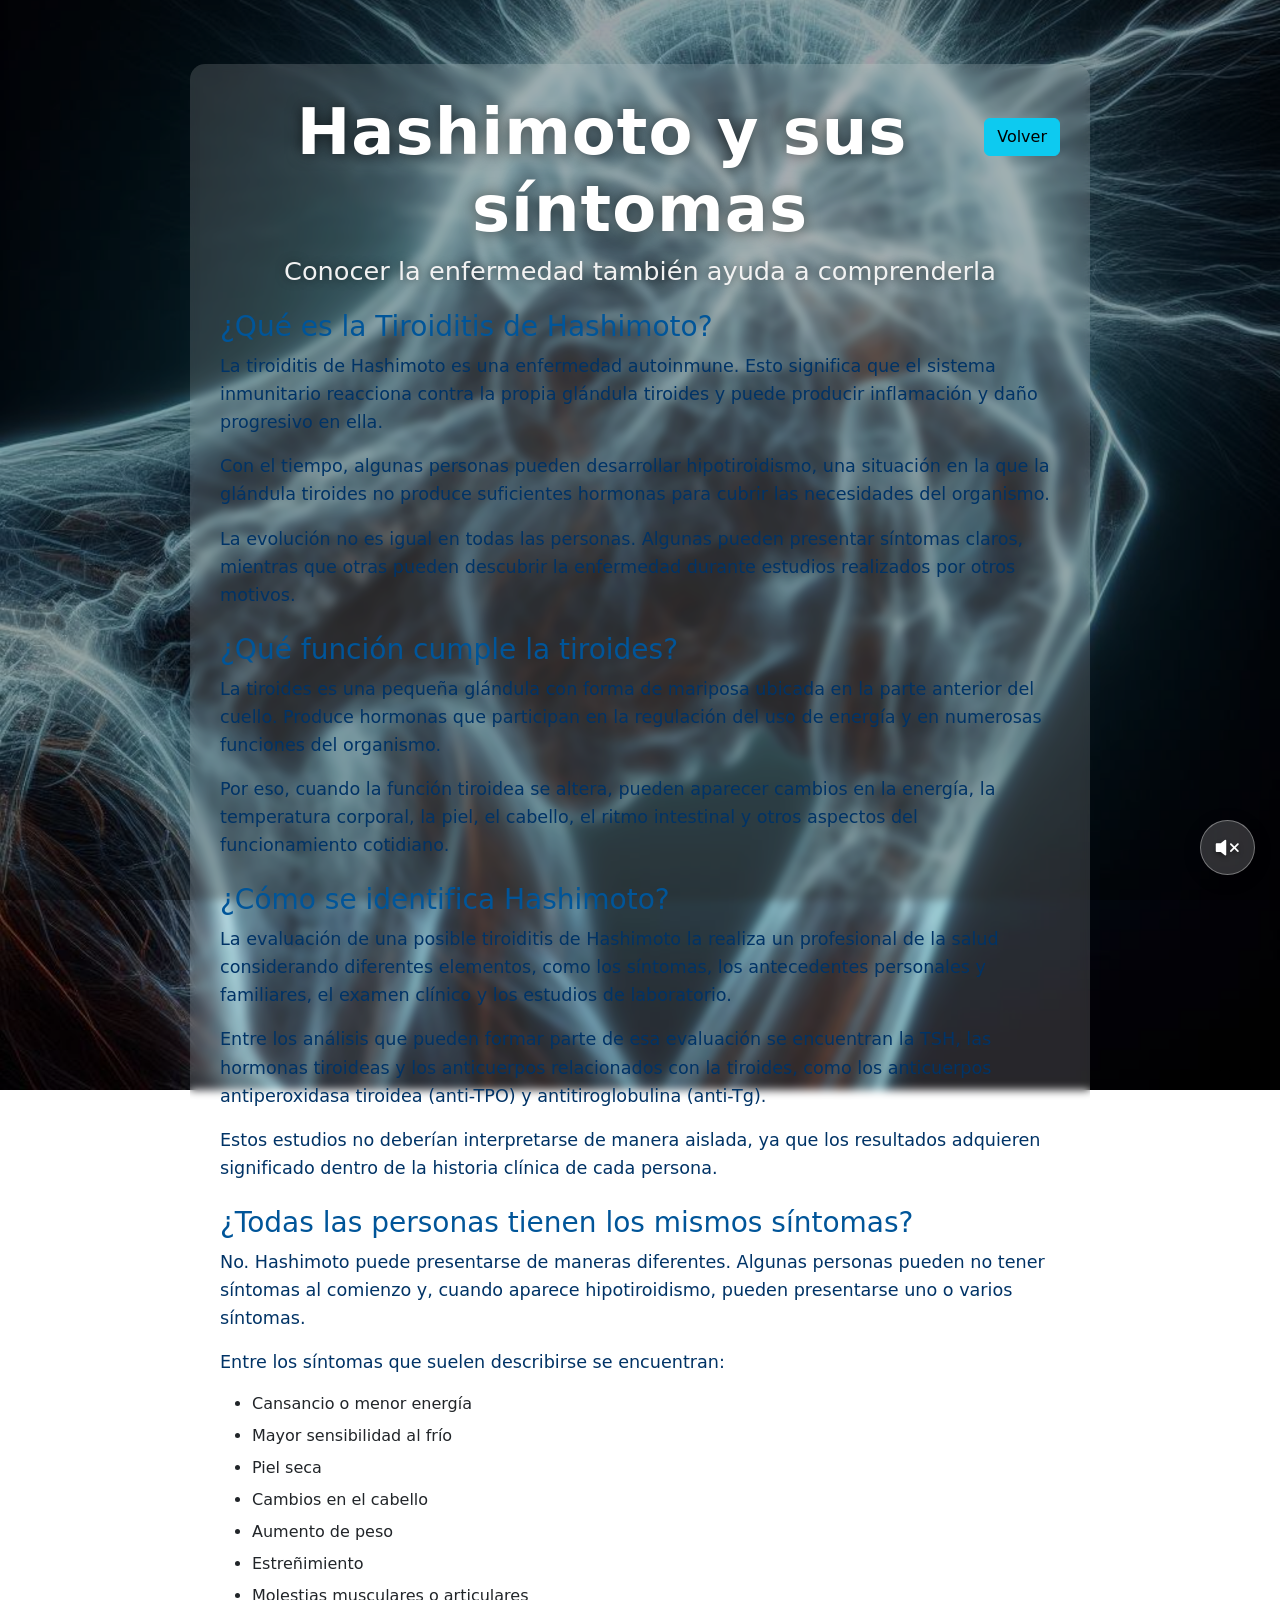
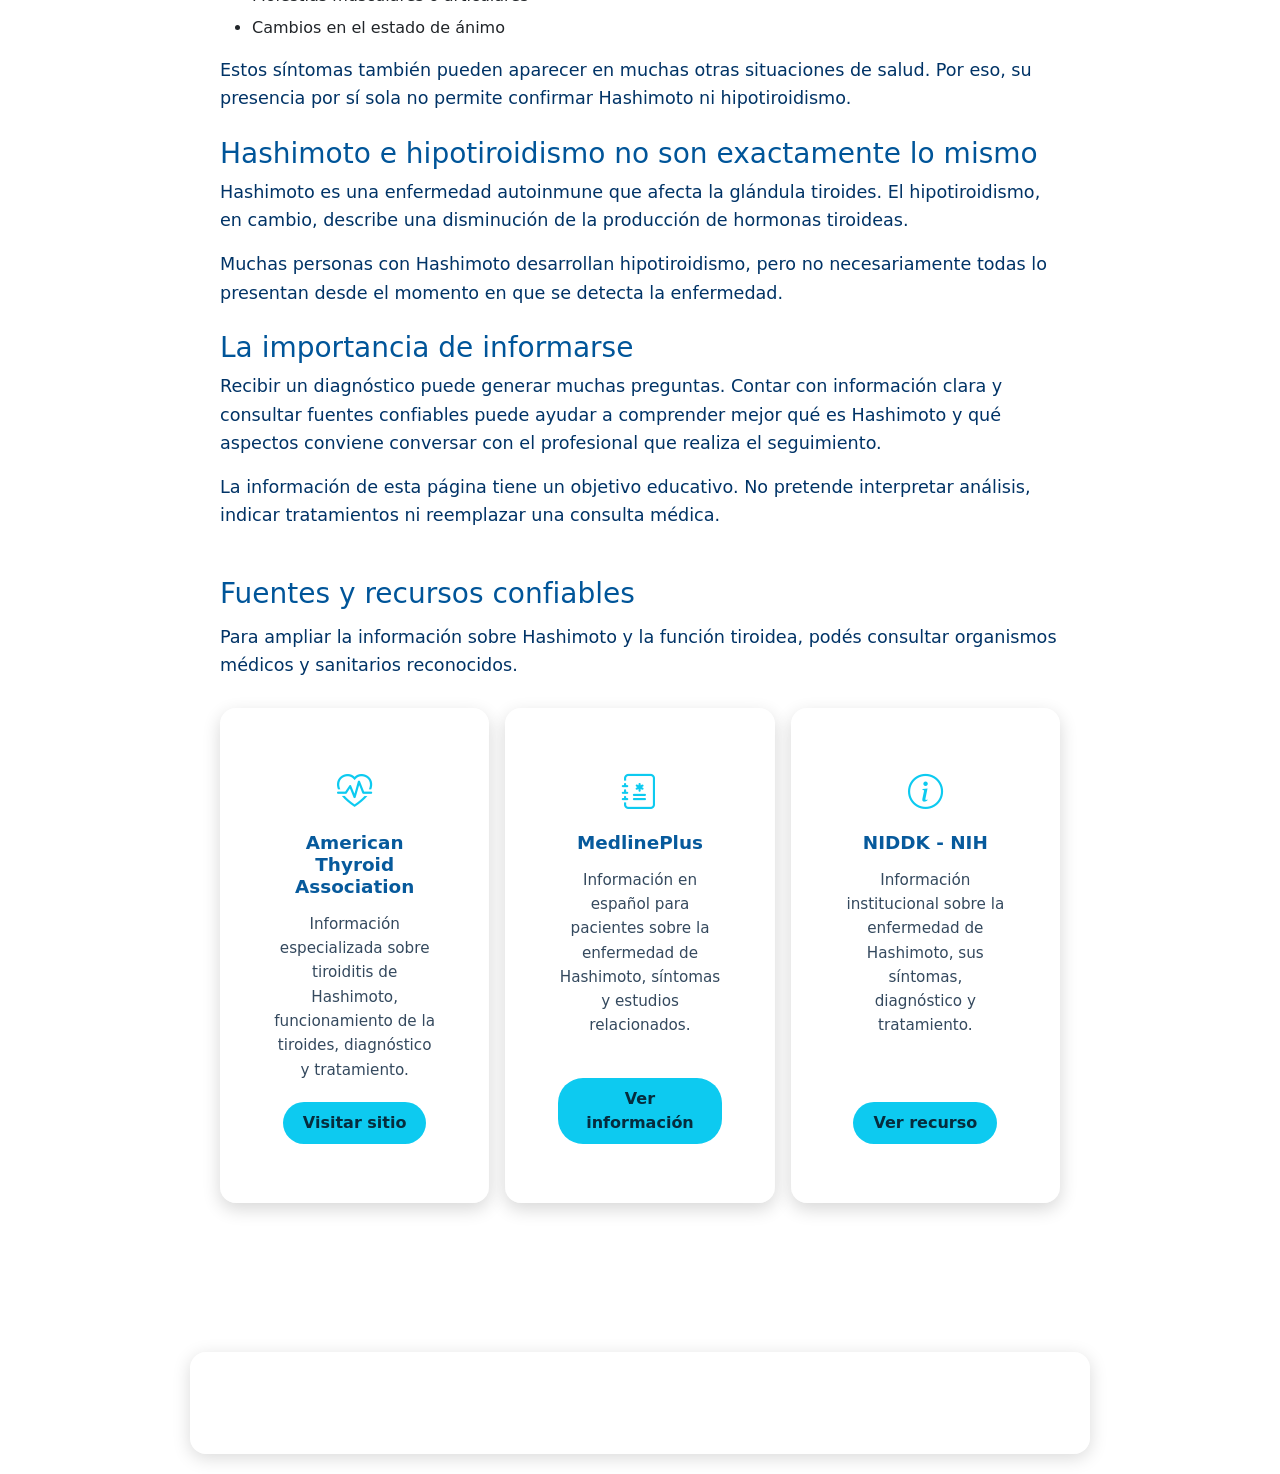
==== paginas/hashimoto.html @ 97b9bfaf "Primera version del proyecto web Hashimoto" ====
<!DOCTYPE html>

<html lang="es">

<head>

    <meta charset="UTF-8">

    <meta name="viewport" content="width=device-width, initial-scale=1.0">

    <title>Tiroiditis de Hashimoto</title>

    <!-- Bootstrap -->
    <link
        href="https://cdn.jsdelivr.net/npm/bootstrap@5.3.0/dist/css/bootstrap.min.css"
        rel="stylesheet"
    >

    <link rel="stylesheet" href="../css/style.css">

    <!-- Bootstrap icons -->
    <link
        rel="stylesheet"
        href="https://cdn.jsdelivr.net/npm/bootstrap-icons@1.11.1/font/bootstrap-icons.css"
    >

</head>

<body class="fondo-hashimoto">


    <!-- CONTENIDO PRINCIPAL -->

    <main class="container py-4">

        <div class="contenedor-hashimoto">


            <!-- BOTÓN VOLVER -->

            <a
                href="../index.html"
                class="btn btn-info mt-4 float-end"
            >
                Volver
            </a>


            <!-- TÍTULOS -->

            <h1 class="titulo-hashimoto">
                Hashimoto y sus síntomas
            </h1>

            <h2 class="subtitulo-hashimoto">
                Conocer la enfermedad también ayuda a comprenderla
            </h2>


            <!-- SECCIÓN 1 -->

            <h3>¿Qué es la Tiroiditis de Hashimoto?</h3>

            <p>
                La tiroiditis de Hashimoto es una enfermedad autoinmune.
                Esto significa que el sistema inmunitario reacciona contra
                la propia glándula tiroides y puede producir inflamación
                y daño progresivo en ella.
            </p>

            <p>
                Con el tiempo, algunas personas pueden desarrollar
                hipotiroidismo, una situación en la que la glándula
                tiroides no produce suficientes hormonas para cubrir
                las necesidades del organismo.
            </p>

            <p>
                La evolución no es igual en todas las personas.
                Algunas pueden presentar síntomas claros, mientras que
                otras pueden descubrir la enfermedad durante estudios
                realizados por otros motivos.
            </p>


            <!-- SECCIÓN 2 -->

            <h3>¿Qué función cumple la tiroides?</h3>

            <p>
                La tiroides es una pequeña glándula con forma de mariposa
                ubicada en la parte anterior del cuello.
                Produce hormonas que participan en la regulación del uso
                de energía y en numerosas funciones del organismo.
            </p>

            <p>
                Por eso, cuando la función tiroidea se altera, pueden
                aparecer cambios en la energía, la temperatura corporal,
                la piel, el cabello, el ritmo intestinal y otros aspectos
                del funcionamiento cotidiano.
            </p>


            <!-- SECCIÓN 3 -->

            <h3>¿Cómo se identifica Hashimoto?</h3>

            <p>
                La evaluación de una posible tiroiditis de Hashimoto la
                realiza un profesional de la salud considerando diferentes
                elementos, como los síntomas, los antecedentes personales
                y familiares, el examen clínico y los estudios de laboratorio.
            </p>

            <p>
                Entre los análisis que pueden formar parte de esa evaluación
                se encuentran la TSH, las hormonas tiroideas y los anticuerpos
                relacionados con la tiroides, como los anticuerpos
                antiperoxidasa tiroidea (anti-TPO) y antitiroglobulina
                (anti-Tg).
            </p>

            <p>
                Estos estudios no deberían interpretarse de manera aislada,
                ya que los resultados adquieren significado dentro de la
                historia clínica de cada persona.
            </p>


            <!-- SECCIÓN 4 -->

            <h3>¿Todas las personas tienen los mismos síntomas?</h3>

            <p>
                No. Hashimoto puede presentarse de maneras diferentes.
                Algunas personas pueden no tener síntomas al comienzo y,
                cuando aparece hipotiroidismo, pueden presentarse uno o
                varios síntomas.
            </p>

            <p>
                Entre los síntomas que suelen describirse se encuentran:
            </p>

            <ul>

                <li>Cansancio o menor energía</li>

                <li>Mayor sensibilidad al frío</li>

                <li>Piel seca</li>

                <li>Cambios en el cabello</li>

                <li>Aumento de peso</li>

                <li>Estreñimiento</li>

                <li>Molestias musculares o articulares</li>

                <li>Cambios en el estado de ánimo</li>

            </ul>

            <p>
                Estos síntomas también pueden aparecer en muchas otras
                situaciones de salud. Por eso, su presencia por sí sola
                no permite confirmar Hashimoto ni hipotiroidismo.
            </p>


            <!-- SECCIÓN 5 -->

            <h3>Hashimoto e hipotiroidismo no son exactamente lo mismo</h3>

            <p>
                Hashimoto es una enfermedad autoinmune que afecta la glándula
                tiroides. El hipotiroidismo, en cambio, describe una disminución
                de la producción de hormonas tiroideas.
            </p>

            <p>
                Muchas personas con Hashimoto desarrollan hipotiroidismo,
                pero no necesariamente todas lo presentan desde el momento
                en que se detecta la enfermedad.
            </p>


            <!-- SECCIÓN 6 -->

            <h3>La importancia de informarse</h3>

            <p>
                Recibir un diagnóstico puede generar muchas preguntas.
                Contar con información clara y consultar fuentes confiables
                puede ayudar a comprender mejor qué es Hashimoto y qué aspectos
                conviene conversar con el profesional que realiza el seguimiento.
            </p>

            <p>
                La información de esta página tiene un objetivo educativo.
                No pretende interpretar análisis, indicar tratamientos ni
                reemplazar una consulta médica.
            </p>


            <!-- FUENTES CONFIABLES -->

            <section class="fuentes-confiables">

                <h3>Fuentes y recursos confiables</h3>

                <p>
                    Para ampliar la información sobre Hashimoto y la función
                    tiroidea, podés consultar organismos médicos y sanitarios
                    reconocidos.
                </p>


                <div class="row g-3">


                    <!-- AMERICAN THYROID ASSOCIATION -->

                    <div class="col-md-4">

                        <div class="card h-100">

                            <div class="card-body">

                                <i class="bi bi-heart-pulse"></i>

                                <h4 class="card-title">
                                    American Thyroid Association
                                </h4>

                                <p class="card-text">
                                    Información especializada sobre tiroiditis
                                    de Hashimoto, funcionamiento de la tiroides,
                                    diagnóstico y tratamiento.
                                </p>

                                <a
                                    href="https://www.thyroid.org/hashimotos-thyroiditis/"
                                    target="_blank"
                                    rel="noopener noreferrer"
                                    class="btn btn-info"
                                >
                                    Visitar sitio
                                </a>

                            </div>

                        </div>

                    </div>


                    <!-- MEDLINEPLUS -->

                    <div class="col-md-4">

                        <div class="card h-100">

                            <div class="card-body">

                                <i class="bi bi-journal-medical"></i>

                                <h4 class="card-title">
                                    MedlinePlus
                                </h4>

                                <p class="card-text">
                                    Información en español para pacientes
                                    sobre la enfermedad de Hashimoto,
                                    síntomas y estudios relacionados.
                                </p>

                                <a
                                    href="https://medlineplus.gov/spanish/ency/article/000371.htm"
                                    target="_blank"
                                    rel="noopener noreferrer"
                                    class="btn btn-info"
                                >
                                    Ver información
                                </a>

                            </div>

                        </div>

                    </div>


                    <!-- NIDDK -->

                    <div class="col-md-4">

                        <div class="card h-100">

                            <div class="card-body">

                                <i class="bi bi-info-circle"></i>

                                <h4 class="card-title">
                                    NIDDK - NIH
                                </h4>

                                <p class="card-text">
                                    Información institucional sobre la
                                    enfermedad de Hashimoto, sus síntomas,
                                    diagnóstico y tratamiento.
                                </p>

                                <a
                                    href="https://www.niddk.nih.gov/health-information/endocrine-diseases/hashimotos-disease"
                                    target="_blank"
                                    rel="noopener noreferrer"
                                    class="btn btn-info"
                                >
                                    Ver recurso
                                </a>

                            </div>

                        </div>

                    </div>


                </div>

            </section>


        </div>

    </main>


    <!-- INFORMACIÓN Y AUTOR -->

    <footer class="footer-informativo">

        <div class="footer-contenido">

            <p class="nota-informativa">

                <i class="bi bi-info-circle-fill"></i>

                Información general con fines educativos.
                El contenido no reemplaza la orientación de profesionales de la salud.

            </p>

            <div class="footer-linea"></div>

            <p class="footer-autor">
               Diseño y desarrollo web: Mariela Degenaro.
            </p>

        </div>

    </footer>


    <!-- BOTÓN FLOTANTE DE SONIDO -->

    <button
        id="btn-sonido"
        class="btn-sonido"
        type="button"
        title="Activar sonido"
    >

        <i
            id="icono-sonido"
            class="bi bi-volume-mute-fill"
        >
        </i>

    </button>


    <!-- SONIDO DEL MAR -->

    <audio
        id="ocean-audio"
        loop
        preload="auto"
    >

        <source
            src="../sonidos/oceanwaves.mp3"
            type="audio/mp3"
        >

    </audio>


    <!-- JAVASCRIPT -->

    <script
        type="module"
        src="../js/index.js"
    >
    </script>


</body>

</html>
---- css/style.css ----
/* =========================================================
   FONDO GENERAL
========================================================= */
body {
    background-image: url("../imagenes/hashimotostress.png");
    background-size: cover;
    background-repeat: no-repeat;
    background-position: center;
    background-attachment: fixed;
}

body::before {
    content: "";
    position: fixed;
    inset: 0;
    background: rgba(0, 0, 0, 0.35);
    pointer-events: none;
}

/* =========================================================
   PANEL VIDRIO HASHIMOTO
========================================================= */
.contenedor-hashimoto {
    background: rgba(255, 255, 255, 0.15);
    backdrop-filter: blur(4px);
    padding: 30px;
    border-radius: 15px;
    margin: 40px auto;
    max-width: 900px;
    transition: background 0.3s ease, backdrop-filter 0.3s ease;
}

.contenedor-hashimoto:hover {
    background: rgba(255, 255, 255, 0.85);
    backdrop-filter: blur(8px);
}

/* =========================================================
   HEADER – TÍTULO PRINCIPAL
========================================================= */
header h1,
.titulo-hashimoto {
    font-size: 4rem;
    font-weight: 900;
    color: #ffffff;
    text-shadow: 0 0 15px rgba(0,0,0,0.6);
    letter-spacing: 1px;
    text-align: center;
}

.subtitulo-hashimoto {
    font-size: 1.6rem;
    color: #f2f2f2;
    text-shadow: 0 0 10px rgba(0,0,0,0.5);
    text-align: center;
}


.aviso-informativo {
    max-width: 850px;
    margin: 25px auto 35px;
    padding: 15px 22px;

    display: flex;
    align-items: flex-start;
    gap: 14px;

    background: rgba(255, 255, 255, 0.18);

    backdrop-filter: blur(10px);
    -webkit-backdrop-filter: blur(10px);

    border: 1px solid rgba(255, 255, 255, 0.35);
    border-radius: 16px;

    box-shadow: 0 4px 18px rgba(0, 0, 0, 0.15);

    color: white;
}

.aviso-informativo i {
    font-size: 24px;
    margin-top: 2px;
}

.aviso-informativo strong {
    display: block;
    font-size: 1rem;
    margin-bottom: 5px;
}

.aviso-informativo p {
    margin: 0;
    font-size: 0.90rem;
    line-height: 1.5;
}
/* =========================================================
   HEADER – BOTONES (WhatsApp, Instagram, Facebook)
========================================================= */
/* BOTONES FLOTANTES */
.header-btn {
  position: relative;
  z-index: 10;                 /* encima del overlay */
  font-size: 1.6rem;
  padding: 10px 18px;
  border: 2px solid #ffffff;
  border-radius: 50px;
  background: rgba(255,255,255,0.15); /* vidrio suave */
  backdrop-filter: blur(4px);
  color: #ffffff ;  /* texto blanco */
  transition: all 0.3s ease;
}

/* ÍCONOS */
.header-btn i {
  color: #ffffff;             /* blanco real */
  transition: color 0.3s ease;
}

/* EFECTO HOVER */
.header-btn:hover {
  background: rgba(255,255,255,0.85); /* se vuelve blanco */
  color: #003366;          /* texto azul */
  transform: translateY(-4px);        /* flotadita */
}

.header-btn:hover i {
  color: #003366;             /* ícono azul */
}


/* =========================================================
   FONDO ANIMADO DEL MAR
========================================================= */
.video-background {
    position: fixed;
    top: 0;
    left: 0;
    width: 100%;
    height: 100%;
    overflow: hidden;
    z-index: -1;
}

.video-background video {
    width: 100%;
    height: 100%;
    object-fit: cover;
}

/* =========================================================
   HEADER-MAR (capa encima del video)
========================================================= */
.header-mar {
    padding: 60px 0;
    position: relative;
}

.header-mar::before {
    content: "";
    position: absolute;
    inset: 0;
    background: rgba(0,0,0,0.25);
}

/* =========================================================
   HERO (si lo usás en otras páginas)
========================================================= */
.hero {
    text-align: center;
    padding: 60px 20px;
    background-color: rgba(255, 255, 255, 0.6);
    backdrop-filter: blur(6px);
}

.hero img {
    max-height: 280px;
    object-fit: cover;
    width: 100%;
    border-radius: 12px;
}

/* =========================================================
   TEXTO GENERAL
========================================================= */
p {
    line-height: 1.6;
    font-size: 1.1rem;
    color: #003366;
}

h3 {
    margin-top: 1.5rem;
    color: #005599;
}

ul li {
    margin-bottom: .5rem;
}

/* =========================================================
   GRID DE CARDS
========================================================= */
.grid {
    display: grid;
    grid-template-columns: repeat(auto-fit, minmax(260px, 1fr));
    gap: 25px;
    padding: 40px;
}

/* TITULO */
.card-title {
    font-size: 1.9rem;
    font-weight: 700;
    text-align: center;
    color: #003366;
    margin-bottom: 12px;
    text-decoration: none !important;
}

/* SUBTITULO */
.card-subtitle {
    font-size: 1.3rem;
    font-weight: 500;
    text-align: center;
    color: #003366;
    margin-bottom: 18px;
    text-decoration: none !important;
}

/* TEXTO */
.card-text {
    font-size: 1.25rem;
    line-height: 1.6;
    text-align: center;
    color: #003366;
}

/* Quitar subrayado de cualquier card envuelta en un <a> */
.col-sm-6.col-md-4.mb-3.d-flex.justify-content-center a,
.col-sm-6.col-md-4.mb-3.d-flex.justify-content-center a *,
a.text-decoration-none,
a.text-decoration-none * {
    text-decoration: none !important;
    color: inherit !important;
}


/* =========================================================
   CARDS
========================================================= */
/* CARD MODERNA */
.card {
    border-radius: 22px;
    padding: 30px;
    background-color: rgba(255, 255, 255, 0.9);
    box-shadow: 0px 6px 14px rgba(0,0,0,0.20);
    border: none;
    text-decoration: none !important;
    transition: transform 0.2s ease, box-shadow 0.2s ease;
}

/* Hover suave */
.card:hover {
    transform: translateY(-4px);
    box-shadow: 0px 10px 20px rgba(0,0,0,0.25);
}

/* IMÁGENES IGUALES */
.card img {
    width: 160px;
    height: 160px;
    object-fit: cover;
    border-radius: 14px;
    display: block;
    margin: 0 auto 20px;
}

/* =========================================
   IGUALAR TAMAÑO DE TODAS LAS CARDS
========================================= */

#temas-container > div {
    height: 100%;
}

#temas-container > div > a {
    display: block;
    height: 100%;
    width: 100%;
}

#temas-container .card {
    width: 100%;
    height: 100%;
    box-sizing: border-box;
}

#temas-container .card-body {
    height: 100%;
    display: flex;
    flex-direction: column;
    align-items: center;
}


/* =========================================================
   FONDOS POR PÁGINA
========================================================= */

/* Fondo de la página Hashimoto */
.fondo-hashimoto {
    background-image: url("../imagenes/hashimotostress.png");
    background-size: cover;
    background-position: center;
    background-attachment: fixed;
}

/* Fondo de la página Tratamiento */
.fondo-tratamiento {
    background-image: url("../imagenes/tratamiento.png");
    background-size: cover;
    background-position: center;
    background-attachment: fixed;
}

/* Fondo de la página Alimentación */
.fondo-alimentacion {
    background-image: url("../imagenes/recetas.png");
    background-size: cover;
    background-position: center;
    background-attachment: fixed;
}

/* Fondo de la página Actividad física */
.fondo-actividad {
    background-image: url("../imagenes/actividad.png");
    background-size: cover;
    background-position: center;
    background-attachment: fixed;
}

/* Fondo de la página Bienestar */
/* FONDOS POR PÁGINA */
.fondo-bienestar {
    background-image: url("../imagenes/bienestar.png");
    background-size: cover;
    background-position: center;
    background-attachment: fixed;
}

/* =========================================================
   RESPONSIVE – AJUSTES PARA CELULAR Y TABLET
========================================================= */
@media (max-width: 768px) {

  /* Títulos más equilibrados */
  .titulo-hashimoto {
    font-size: 2.4rem;
    padding: 0 1rem;
    text-align: center;
  }

  .subtitulo-hashimoto {
    font-size: 1.2rem;
    padding: 0 1rem;
    text-align: center;
  }

  /* Cards centradas y proporcionadas */
  #temas-container {
    display: flex;
    flex-direction: column;
    align-items: center;
    gap: 2rem;
    padding: 1rem;
  }

  .card {
    width: 90%;
    max-width: 320px;
    padding: 20px;
  }

  .card img {
    width: 140px;
    height: 140px;
  }

  .card-title {
    font-size: 1.6rem;
  }

  .card-text {
    font-size: 1rem;
  }

  /* Botones del header más chicos */
  .header-btn {
    font-size: 1.2rem;
    padding: .5rem .7rem;
  }

  /* Video de fondo ajustado */
  .video-background video {
    object-fit: cover;
    height: 100vh;
  }
}

/* =========================================================
   RESPONSIVE – AJUSTES PARA CELULAR PEQUEÑO
========================================================= */
@media (max-width: 480px) {

  .titulo-hashimoto {
    font-size: 1.9rem;
  }

  .subtitulo-hashimoto {
    font-size: 1rem;
  }

  .card {
    max-width: 280px;
  }

  .card img {
    width: 120px;
    height: 120px;
  }

  .card-title {
    font-size: 1.4rem;
  }

  .card-text {
    font-size: .9rem;
  }
}

/* BOTÓN FLOTANTE DE SONIDO - EFECTO VIDRIO */

.btn-sonido {
    position: fixed;
    right: 25px;
    bottom: 25px;

    width: 55px;
    height: 55px;

    border-radius: 50%;

    /* Transparencia */
    background: rgba(255, 255, 255, 0.18);

    /* Efecto vidrio */
    backdrop-filter: blur(10px);
    -webkit-backdrop-filter: blur(10px);

    /* Borde suave */
    border: 1px solid rgba(255, 255, 255, 0.35);

    /* Sombra */
    box-shadow: 0 4px 18px rgba(0, 0, 0, 0.18);

    /* Icono */
    color: white;
    font-size: 25px;

    cursor: pointer;

    display: flex;
    align-items: center;
    justify-content: center;

    z-index: 1000;

    transition:
        transform 0.25s ease,
        background 0.25s ease,
        box-shadow 0.25s ease;
}


/* Cuando pasamos el mouse */

.btn-sonido:hover {
    transform: scale(1.1);

    background: rgba(255, 255, 255, 0.30);

    box-shadow: 0 6px 22px rgba(0, 0, 0, 0.25);
}



/* ICONO */

.btn-sonido i {
    color: white;

    font-size: 28px;

    line-height: 1;

    display: flex;
    align-items: center;
    justify-content: center;

    /* Hace que se vea mejor sobre el video */
    text-shadow: 0 2px 5px rgba(0, 0, 0, 0.45);
}


/* HOVER */

.btn-sonido:hover {
    background: rgba(255, 255, 255, 0.32);

    transform: scale(1.10);

    box-shadow:
        0 6px 22px rgba(0, 0, 0, 0.30),
        inset 0 1px 1px rgba(255, 255, 255, 0.40);
}


/* CLICK */

.btn-sonido:active {
    transform: scale(0.95);
}


/* CUANDO EL SONIDO ESTÁ ACTIVO */

.btn-sonido.sonando {
    background: rgba(255, 255, 255, 0.28);

    animation: pulsoSonido 2s infinite ease-in-out;
}


@keyframes pulsoSonido {

    0%, 100% {
        transform: scale(1);
    }

    50% {
        transform: scale(1.07);
    }
}

/* =========================================
   FOOTER INFORMATIVO - EFECTO VIDRIO
   ========================================= */

.footer-informativo {
    width: 100%;
    display: flex;
    justify-content: center;

    padding: 20px;
    margin-top: 35px;
}


.footer-contenido {
    width: 90%;
    max-width: 900px;

    padding: 16px 25px;

    text-align: center;

    /* Vidrio inicial */
    background: rgba(255, 255, 255, 0.12);

    backdrop-filter: blur(8px);
    -webkit-backdrop-filter: blur(8px);

    border: 1px solid rgba(255, 255, 255, 0.30);

    border-radius: 16px;

    box-shadow: 0 4px 18px rgba(0, 0, 0, 0.15);

    transition:
        background 0.4s ease,
        box-shadow 0.4s ease,
        transform 0.4s ease;
}


/* TEXTO INFORMATIVO */

.nota-informativa {
    margin: 0;

    font-size: 0.90rem;
    line-height: 1.5;

    color: rgba(255, 255, 255, 0.85);

    transition: color 0.4s ease;
}


.nota-informativa i {
    margin-right: 7px;
}


/* LÍNEA DIVISORIA */

.footer-linea {
    width: 60%;
    height: 1px;

    margin: 12px auto;

    background: rgba(255, 255, 255, 0.30);
}


/* AUTOR */

.footer-autor {
    margin: 0;

    font-size: 0.85rem;

    color: rgba(255, 255, 255, 0.75);

    transition: color 0.4s ease;
}


/* =========================================
   HOVER
   ========================================= */

.footer-contenido:hover {

    /* El vidrio se vuelve mucho más blanco */
    background: rgba(255, 255, 255, 0.88);

    backdrop-filter: blur(14px);
    -webkit-backdrop-filter: blur(14px);

    box-shadow: 0 8px 25px rgba(0, 0, 0, 0.22);

    transform: translateY(-3px);
}


/* TEXTO OSCURO AL PASAR EL MOUSE */

.footer-contenido:hover .nota-informativa,
.footer-contenido:hover .footer-autor {

    color: #263238;
}


.footer-contenido:hover .footer-linea {
    background: rgba(0, 0, 0, 0.15);
}

/* ==========================================
   FUENTES Y RECURSOS CONFIABLES
   ========================================== */

.fuentes-confiables {
    margin-top: 3rem;
}

.fuentes-confiables > h3 {
    margin-bottom: 0.75rem;
}

.fuentes-confiables > p {
    margin-bottom: 1.8rem;
}


/* CARDS */

.fuentes-confiables .card {
    height: 100%;

    /* Fondo claro acorde al contenedor */
    background: rgba(255, 255, 255, 0.28);

    backdrop-filter: blur(14px);
    -webkit-backdrop-filter: blur(14px);

    border: 1px solid rgba(255, 255, 255, 0.45);

    border-radius: 16px;

    box-shadow: 0 6px 18px rgba(0, 0, 0, 0.16);

    overflow: hidden;

    transition:
        transform 0.3s ease,
        box-shadow 0.3s ease,
        background 0.3s ease;
}


/* HOVER DE LA CARD */

.fuentes-confiables .card:hover {
    transform: translateY(-6px);

    background: rgba(255, 255, 255, 0.58);

    backdrop-filter: blur(16px);
    -webkit-backdrop-filter: blur(16px);

    box-shadow: 0 12px 26px rgba(0, 0, 0, 0.22);
}

/* CUERPO */

.fuentes-confiables .card-body {
    padding: 28px 22px;

    display: flex;
    flex-direction: column;
    align-items: center;

    text-align: center;
}


/* ICONOS */

.fuentes-confiables .card .bi,
.fuentes-confiables .card:hover .bi {
    font-size: 2.2rem;

    color: #0dcaf0 !important;

    margin-bottom: 12px;
}


/* TÍTULOS */

.fuentes-confiables .card .card-title,
.fuentes-confiables .card:hover .card-title {

    color: #075a9c !important;

    font-size: 1.15rem;
    font-weight: 600;

    margin-bottom: 14px;
}


/* TEXTO */

.fuentes-confiables .card .card-text,
.fuentes-confiables .card:hover .card-text {

    color: #34495e !important;

    font-size: 0.95rem;
    line-height: 1.6;

    flex-grow: 1;

    margin-bottom: 0;
}


/* EVITA QUE OTRAS REGLAS HOVER CAMBIEN EL TEXTO */

.fuentes-confiables .card:hover p {
    color: #34495e !important;
}

.fuentes-confiables .card:hover h4 {
    color: #075a9c !important;
}


/* BOTONES */

.fuentes-confiables .btn-info {

    margin-top: 20px;

    padding: 9px 20px;

    border-radius: 25px;

    font-weight: 600;

    color: #062c3d !important;

    border: none;

    transition:
        transform 0.25s ease,
        box-shadow 0.25s ease;
}


/* HOVER BOTÓN */

.fuentes-confiables .btn-info:hover {

    color: #062c3d !important;

    transform: scale(1.05);

    box-shadow: 0 5px 15px rgba(0, 0, 0, 0.20);
}


/* RESPONSIVE */

@media (max-width: 768px) {

    .fuentes-confiables {
        margin-top: 2.5rem;
    }

    .fuentes-confiables .card-body {
        padding: 24px 18px;
    }
}

/* ==================================================
   PANEL INTERACTIVO - ESTUDIOS Y ANÁLISIS
   ================================================== */

.panel-estudios {
    margin-top: 35px;
}


/* CONTENEDOR DE LOS BOTONES */

.botones-estudios {
    display: flex;
    flex-wrap: wrap;
    gap: 12px;
    margin-top: 20px;
    margin-bottom: 20px;
}


/* BOTONES TSH - T4 - ANTI-TPO - ANTI-TG */

.boton-estudio {
    border-radius: 20px;
    padding: 9px 20px;
    font-weight: 500;
    transition:
        transform 0.25s ease,
        box-shadow 0.25s ease;
}


/* EFECTO AL PASAR EL MOUSE */

.boton-estudio:hover {
    transform: translateY(-3px);
    box-shadow: 0 6px 14px rgba(0, 0, 0, 0.18);
}


/* ==================================================
   CUADRO DONDE APARECE LA INFORMACIÓN
   ================================================== */

.resultado-estudio {
    width: 100%;
    min-height: 180px;

    padding: 28px;

    border-radius: 18px;

    /* EFECTO VIDRIO */
    background: rgba(255, 255, 255, 0.28);

    backdrop-filter: blur(14px);
    -webkit-backdrop-filter: blur(14px);

    border: 1px solid rgba(255, 255, 255, 0.45);

    box-shadow:
        0 6px 18px rgba(0, 0, 0, 0.16);

    transition:
        transform 0.3s ease,
        background 0.3s ease,
        box-shadow 0.3s ease;
}


/* EFECTO CUANDO PASÁS EL MOUSE */

.resultado-estudio:hover {
    transform: translateY(-4px);

    background: rgba(255, 255, 255, 0.50);

    box-shadow:
        0 10px 24px rgba(0, 0, 0, 0.20);
}


/* TÍTULO DEL ESTUDIO */

.resultado-estudio h4 {
    color: #075a9c;

    font-size: 1.45rem;

    font-weight: 600;

    margin-bottom: 15px;
}


/* TEXTO */

.resultado-estudio p {
    color: #34495e;

    line-height: 1.7;

    margin-bottom: 0;

    white-space: pre-line;
}


/* ==================================================
   RESPONSIVE - CELULARES
   ================================================== */

@media (max-width: 576px) {

    .botones-estudios {
        gap: 8px;
    }

    .boton-estudio {
        flex: 1 1 45%;
        padding: 8px 12px;
    }

    .resultado-estudio {
        padding: 20px;
        min-height: 160px;
    }

}
/* FONDO PÁGINA ESTUDIOS */

.fondo-estudios {
    background-image: url("../imagenes/estudios.png");
    background-size: cover;
    background-position: center;
    background-repeat: no-repeat;
    background-attachment: fixed;
    min-height: 100vh;
}
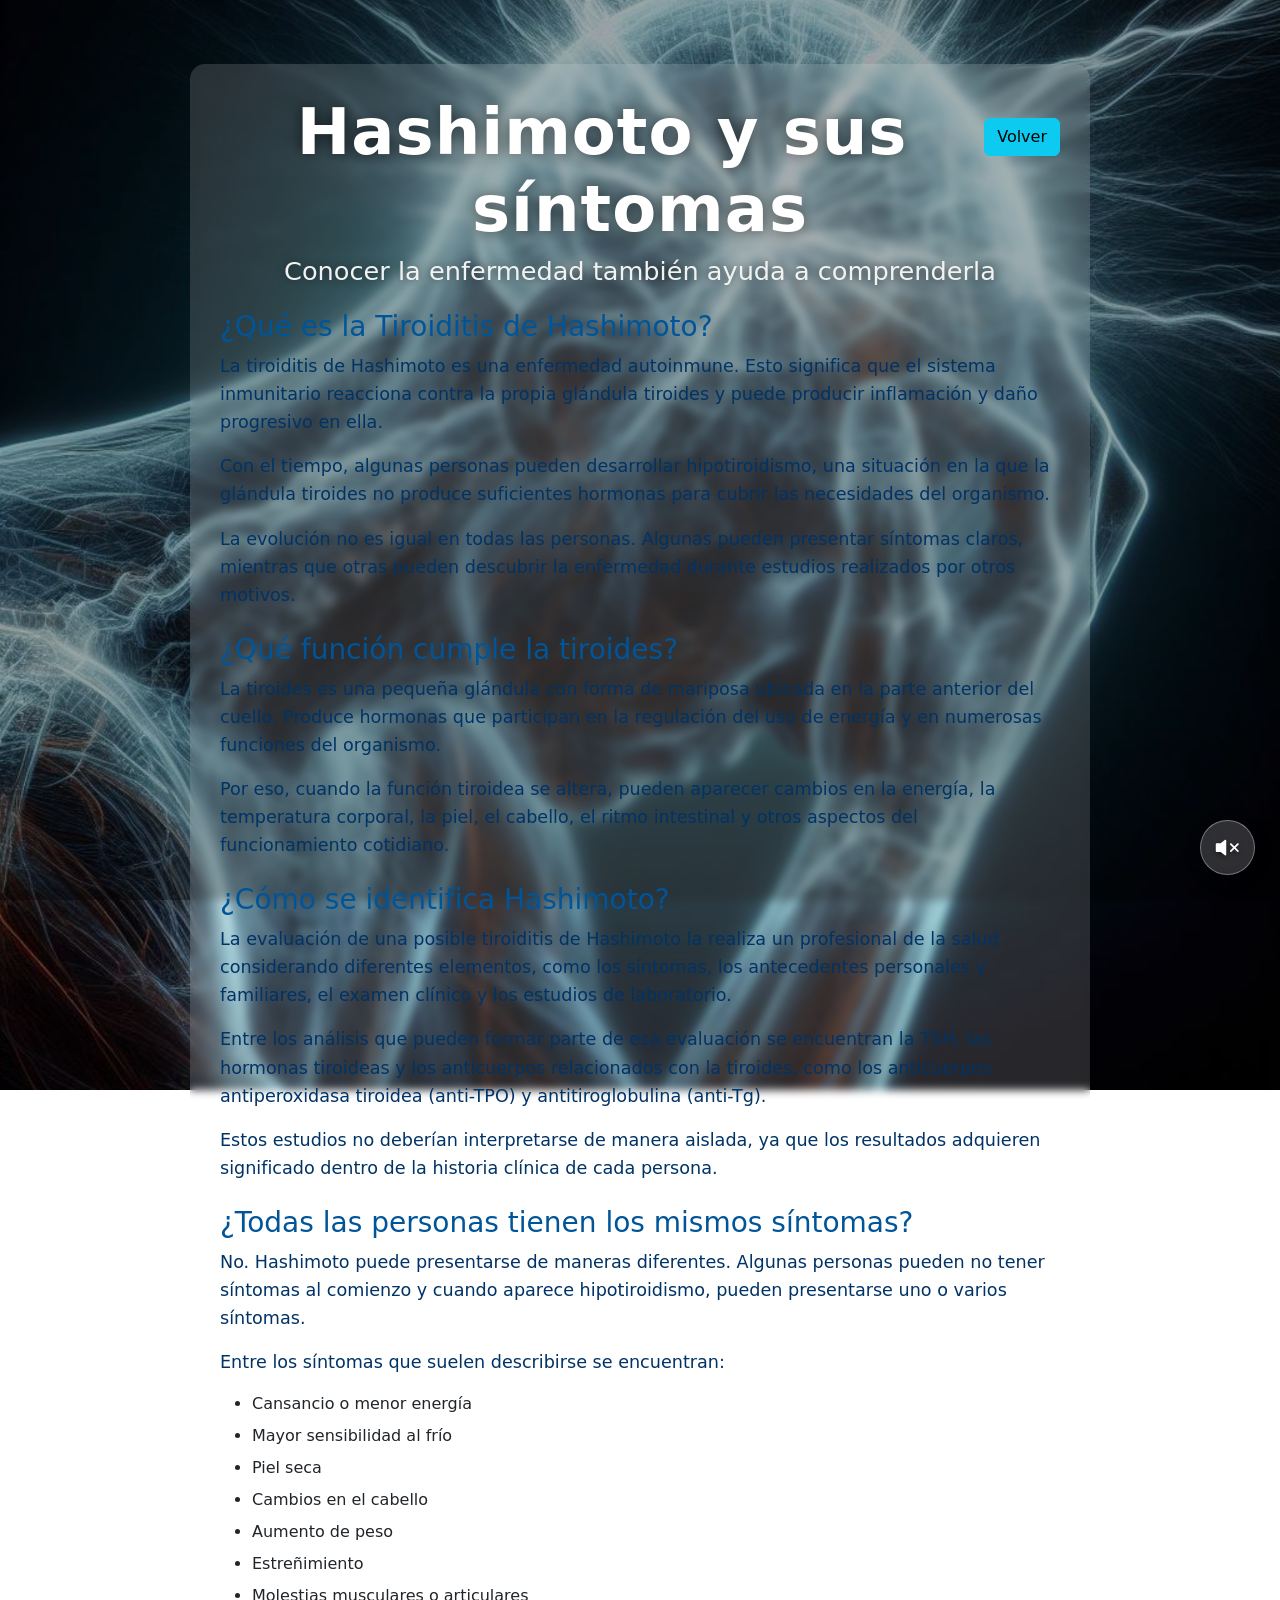
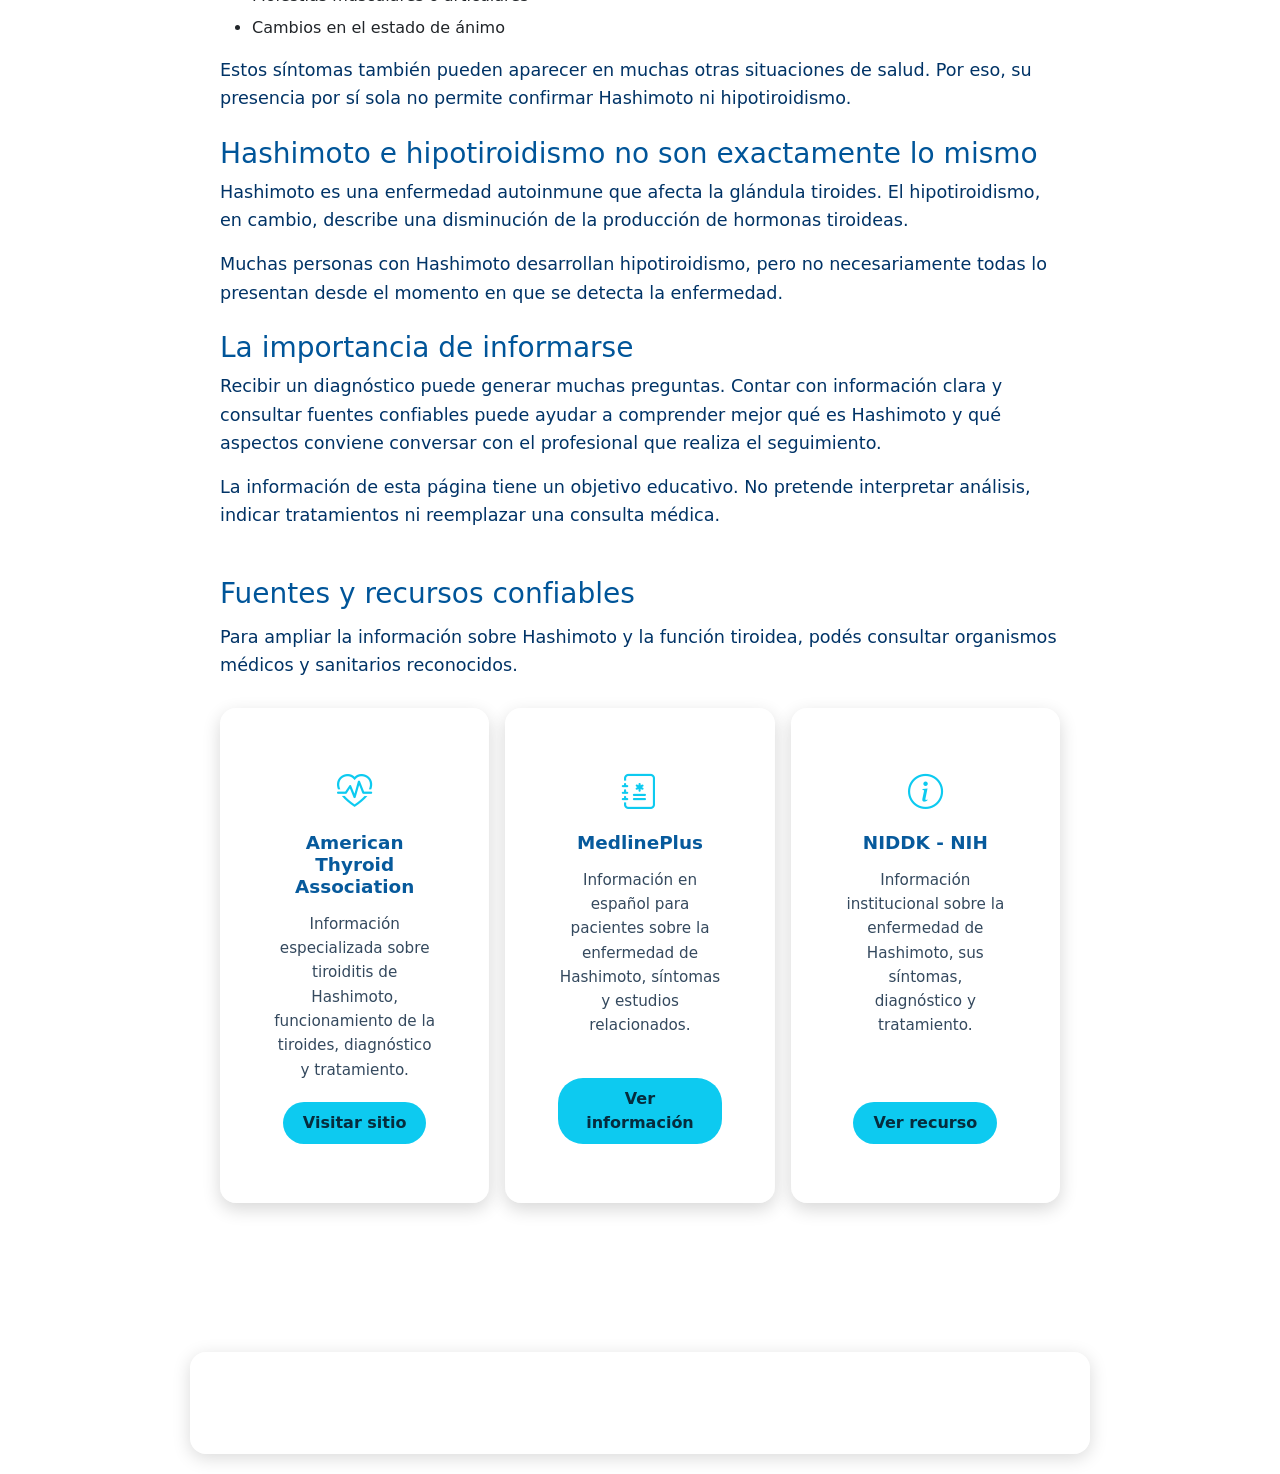
==== commit bc4d7ea3: "Corrección de contenido en página Hashimoto" ====
--- a/paginas/hashimoto.html
+++ b/paginas/hashimoto.html
@@ -134,7 +134,7 @@
 
             <p>
                 No. Hashimoto puede presentarse de maneras diferentes.
-                Algunas personas pueden no tener síntomas al comienzo y,
+                Algunas personas pueden no tener síntomas al comienzo y
                 cuando aparece hipotiroidismo, pueden presentarse uno o
                 varios síntomas.
             </p>
